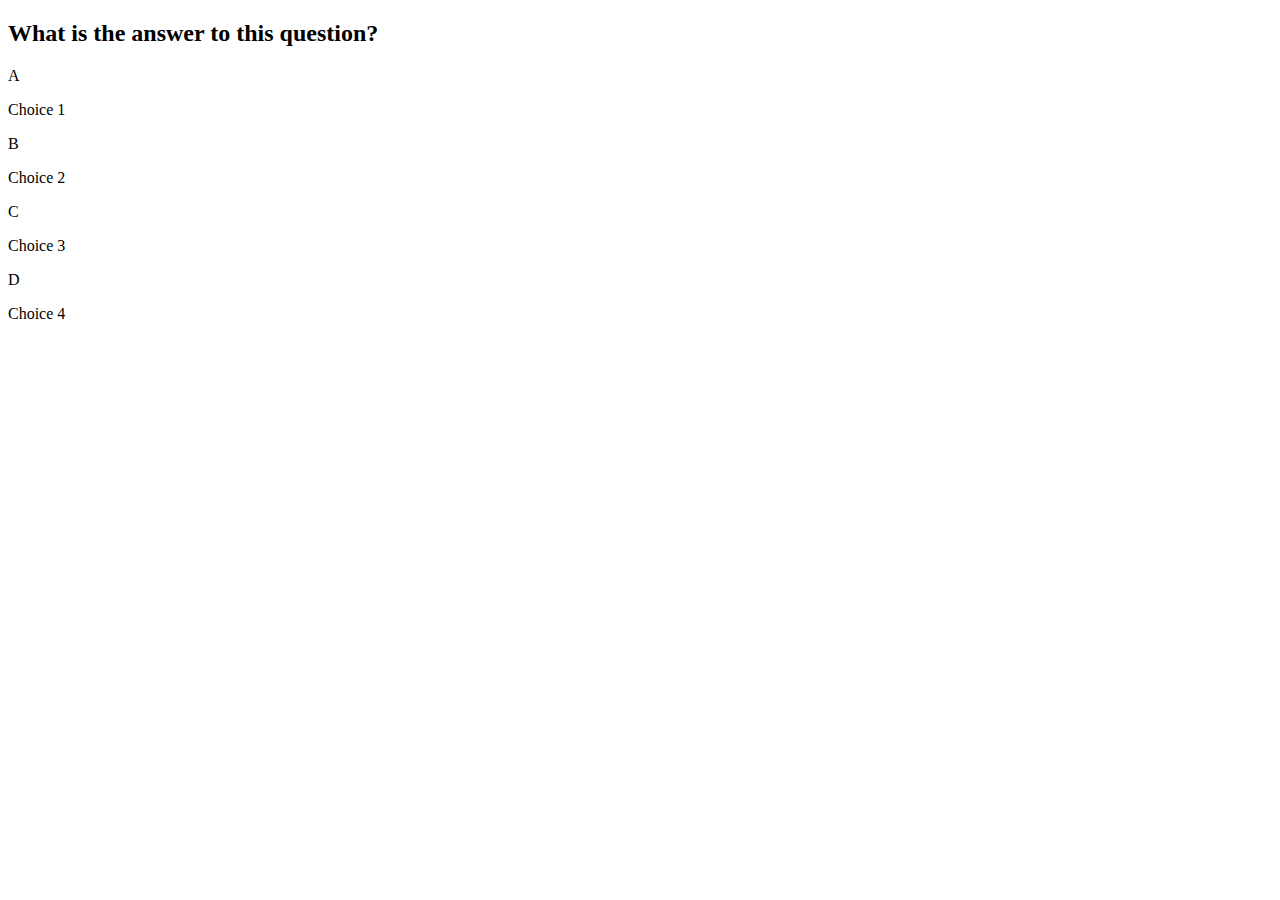
==== udemy/game.html @ b5e92213 "mappen" ====
<!DOCTYPE html>
<html lang="en">

<head>
    <meta charset="UTF-8">
    <meta http-equiv="X-UA-Compatible" content="IE=edge">
    <meta name="viewport" content="width=device-width, initial-scale=1.0">
    <title>Quick Quiz - Play</title>
    <link rel="stylesheet" href="app.css" />
    <link rel="stylesheet" href="game.css" />
</head>

<body>
    <div class="container">
        <div id="game" class="justify-center flex-column">
            <h2>What is the answer to this question?</h2>
            <div class="choice-container">
                <p class="choice-prefix">A</p>
                <p class="choice-text" data-number="1">Choice 1</p>
            </div>
            <div class="choice-container">
                <p class="choice-prefix">B</p>
                <p class="choice-text"data-number="2">Choice 2</p>
            </div>
            <div class="choice-container">
                <p class="choice-prefix">C</p>
                <p class="choice-text"data-number="3">Choice 3</p>
            </div>
            <div class="choice-container">
                <p class="choice-prefix">D</p>
                <p class="choice-text"data-number="4">Choice 4</p>
            </div>
        </div>
    </div>
    <script src="game.js"></script>
</body>

</html>
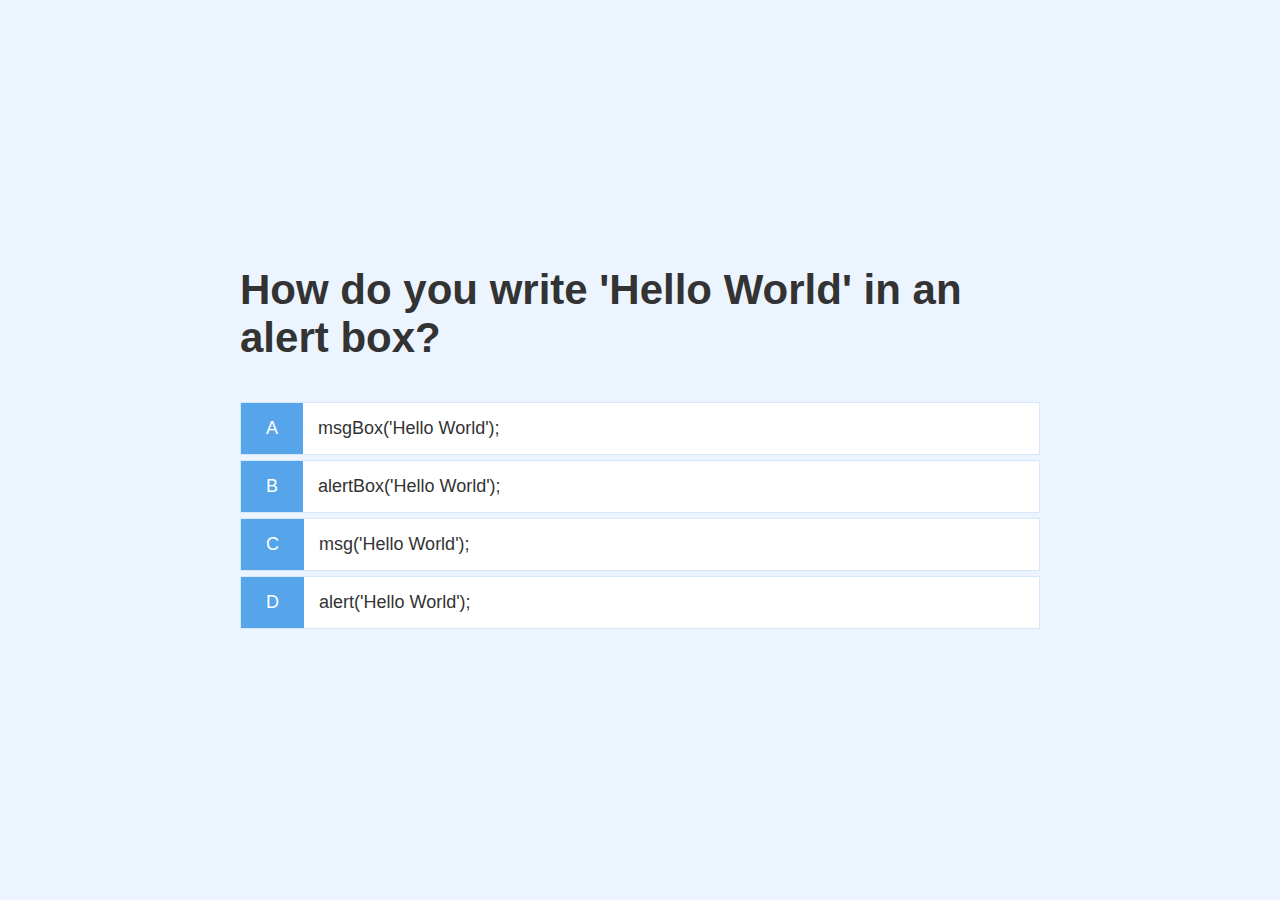
==== commit eb259915: "udemy app les 4" ====
--- a/udemy/game.html
+++ b/udemy/game.html
@@ -1,38 +1,36 @@
+
 <!DOCTYPE html>
 <html lang="en">
-
-<head>
-    <meta charset="UTF-8">
-    <meta http-equiv="X-UA-Compatible" content="IE=edge">
-    <meta name="viewport" content="width=device-width, initial-scale=1.0">
+  <head>
+    <meta charset="UTF-8" />
+    <meta name="viewport" content="width=device-width, initial-scale=1.0" />
+    <meta http-equiv="X-UA-Compatible" content="ie=edge" />
     <title>Quick Quiz - Play</title>
     <link rel="stylesheet" href="app.css" />
     <link rel="stylesheet" href="game.css" />
-</head>
-
-<body>
+  </head>
+  <body>
     <div class="container">
-        <div id="game" class="justify-center flex-column">
-            <h2>What is the answer to this question?</h2>
-            <div class="choice-container">
-                <p class="choice-prefix">A</p>
-                <p class="choice-text" data-number="1">Choice 1</p>
-            </div>
-            <div class="choice-container">
-                <p class="choice-prefix">B</p>
-                <p class="choice-text"data-number="2">Choice 2</p>
-            </div>
-            <div class="choice-container">
-                <p class="choice-prefix">C</p>
-                <p class="choice-text"data-number="3">Choice 3</p>
-            </div>
-            <div class="choice-container">
-                <p class="choice-prefix">D</p>
-                <p class="choice-text"data-number="4">Choice 4</p>
-            </div>
+      <div id="game" class="justify-center flex-column">
+        <h2 id="question">What is the answer to this questions?</h2>
+        <div class="choice-container">
+          <p class="choice-prefix">A</p>
+          <p class="choice-text" data-number="1">Choice 1</p>
         </div>
+        <div class="choice-container">
+          <p class="choice-prefix">B</p>
+          <p class="choice-text" data-number="2">Choice 2</p>
+        </div>
+        <div class="choice-container">
+          <p class="choice-prefix">C</p>
+          <p class="choice-text" data-number="3">Choice 3</p>
+        </div>
+        <div class="choice-container">
+          <p class="choice-prefix">D</p>
+          <p class="choice-text" data-number="4">Choice 4</p>
+        </div>
+      </div>
     </div>
     <script src="game.js"></script>
-</body>
-
+  </body>
 </html>--- a/udemy/app.css
+++ b/udemy/app.css
@@ -0,0 +1,119 @@
+:root {
+    background-color: #ecf5ff;
+    font-size: 62.5%;
+}
+
+*{
+    box-sizing: border-box;
+    font-family: Arial, Helvetica, sans-serif;
+    margin: 0;
+    padding: 0;
+    color: #333;
+}
+
+h1,
+h2,
+h3,
+h4 {
+    margin-bottom: 1rem;
+}
+
+h1 {
+    font-size: 5.4rem
+
+}
+
+h1 {
+    font-size: 5.4rem;
+    color: #56a5eb;
+    margin-bottom: 5rem;
+  }
+  
+  h1 > span {
+    font-size: 2.4rem;
+    font-weight: 500;
+  }
+  
+  h2 {
+    font-size: 4.2rem;
+    margin-bottom: 4rem;
+    font-weight: 700;
+  }
+  
+  h3 {
+    font-size: 2.8rem;
+    font-weight: 500;
+  }
+
+  /* UTILITIES */
+
+  .container {
+      width: 100vw;
+      height: 100vh;
+      display:flex;
+      justify-content: center;
+      align-items: center;
+      max-width: 80rem;
+      margin: 0 auto;
+  }
+
+  .container {
+    width: 100vw;
+    height: 100vh;
+    display: flex;
+    justify-content: center;
+    align-items: center;
+    max-width: 80rem;
+    margin: 0 auto;
+  }
+  
+  .container > * {
+    width: 100%;
+  }
+  
+  .flex-column {
+    display: flex;
+    flex-direction: column;
+  }
+  
+  .flex-center {
+    justify-content: center;
+    align-items: center;
+  }
+  
+  .justify-center {
+    justify-content: center;
+  }
+  
+  .text-center {
+    text-align: center;
+  }
+  
+  .hidden {
+    display: none;
+  }
+  /* BUTTONS */
+  .btn {
+    font-size: 1.8rem;
+    padding: 1rem 0;
+    width: 20rem;
+    text-align: center;
+    border: 0.1rem solid #56a5eb;
+    margin-bottom: 1rem;
+    text-decoration: none;
+    color: #56a5eb;
+    background-color: white;
+  }
+  
+  .btn:hover {
+    cursor: pointer;
+    box-shadow: 0 0.4rem 1.4rem 0 rgba(86, 185, 235, 0.5);
+    transform: translateY(-0.1rem);
+    transition: transform 150ms;
+  }
+  
+  .btn[disabled]:hover {
+    cursor: not-allowed;
+    box-shadow: none;
+    transform: none;
+  }--- a/udemy/game.css
+++ b/udemy/game.css
@@ -0,0 +1,23 @@
+.choice-container {
+    display: flex;
+    margin-bottom: 0.5rem;
+    width: 100%;
+    font-size: 1.8rem;
+    border: 0.1rem solid rgb(86, 165,235,0.25);
+    background-color: white;
+}
+.choice-container:hover {
+    cursor: pointer;
+    box-shadow: 0 0.4rem 1.4rem 0 rgba(86, 185, 235, 0.5);
+    transform: translateY(-0.1rem);
+    transition: transform 150ms;
+}
+.choice-prefix {
+    padding: 1.5rem 2.5rem;
+    background-color: #56a5eb;
+    color: white;
+}
+.choice-text {
+    padding: 1.5rem;
+    width: 100%;
+}